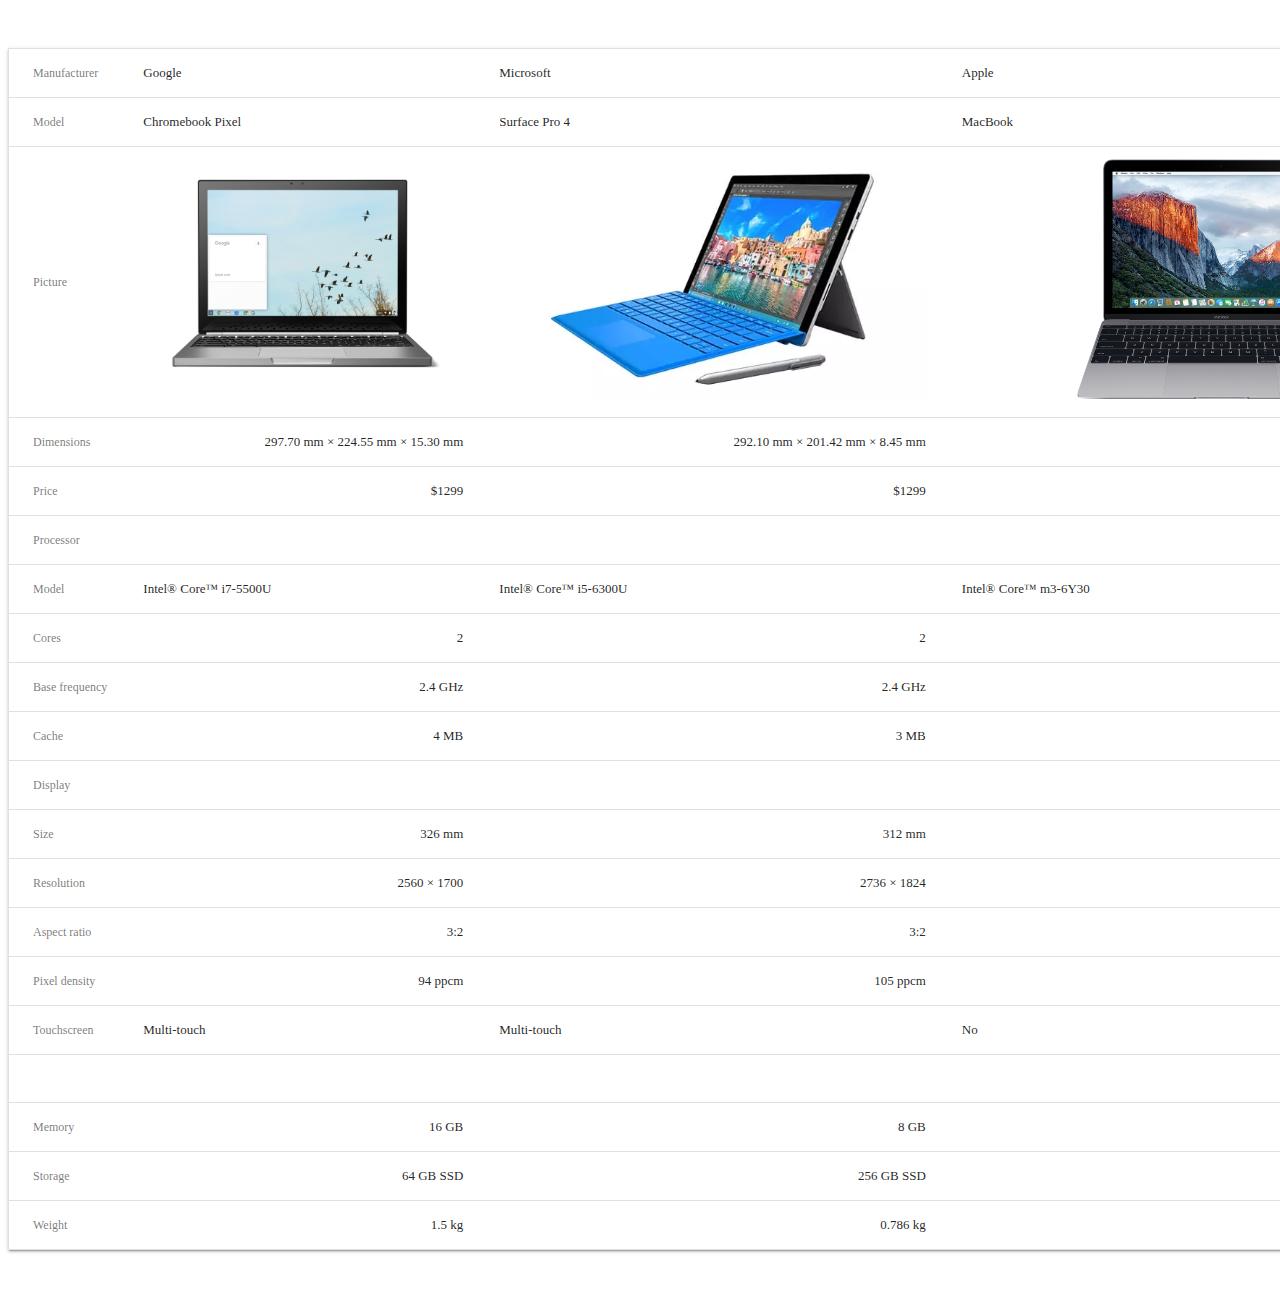
==== laptop-comparison.html @ 0a8b8b83 "Update laptop-comparison.html" ====
<!DOCTYPE html>
<html lang="en">
	<head>
		<meta charset="UTF-8">
		<title>Laptop Comparison</title>
		<link rel="license" href="LICENSE">
		<link rel="stylesheet" href="https://fonts.googleapis.com/css?family=Roboto:400,100,100italic,300,300italic,400italic,500,500italic,700,700italic,900,900italic&subset=latin,latin-ext">
		<style>
			.non-numeric {
				text-align: left;
			}
			
			table {
				margin: 48px auto;
				
				border-collapse: collapse;
				
				white-space: nowrap;
				
				border: 1px solid rgba(0, 0, 0, 0.12);
				background: #FFF;
				box-shadow: 0 2px 2px 0 rgba(0, 0, 0, 0.14), 0 3px 1px -2px rgba(0, 0, 0, 0.2), 0 1px 5px 0 rgba(0, 0, 0, 0.12);
			}
			
			tr, th, td {
				height: 48px;
			}
			
			tr {
				transition: background 0.28s cubic-bezier(0.4, 0, 0.2, 1);
				text-align: right;
				
				border-top: 1px solid rgba(0, 0, 0, 0.12);
				border-bottom: 1px solid rgba(0, 0, 0, 0.12);
			}
			
			tr:hover {
				background: #EEE;
			}
			
			th, td {
				box-sizing: border-box;
				padding: 12px 18px;
				
				vertical-align: middle;
			}
			
			th {
				font-size: 0.75rem;
				font-weight: 500;
				line-height: 1.5rem;
				
				padding-left: 24px;
				
				text-align: left;
				
				color: rgba(0, 0, 0, 0.54);
			}
			
			td {
				font-size: 0.8125rem;
				font-weight: 400;
				line-height: 1.25rem;
				
				color: rgba(0, 0, 0, 0.87);
			}
			
			td:last-of-type {
				padding-right: 24px;
			}
			
			img {
				height: 240px;
			}
		</style>
	</head>
	<body>
		<main>
			<table>
				<tr class="non-numeric">
					<th>Manufacturer</th>
					<td>Google</td>
					<td>Microsoft</td>
					<td>Apple</td>
				</tr>
				<tr class="non-numeric">
					<th>Model</th>
					<td>Chromebook Pixel</td>
					<td>Surface Pro 4</td>
					<td>MacBook</td>
				</tr>
				<tr class="non-numeric">
					<th>Picture</th>
					<td>
						<img src="/images/laptop-comparison/Chromebook_Pixel.webp">
					</td>
					<td>
						<img src="/images/laptop-comparison/Surface_Pro_4.webp">
					</td>
					<td>
						<img src="/images/laptop-comparison/MacBook.webp">
					</td>
				</tr>
				<tr>
					<th>Dimensions</th>
					<td>297.70 mm &times; 224.55 mm &times; 15.30 mm</td>
					<td>292.10 mm &times; 201.42 mm &times; 8.45 mm</td>
					<td>280.50 mm &times; 196.50 mm &times; 13.10 mm</td>
				</tr>
				<tr>
					<th>Price</th>
					<td>$1299</td>
					<td>$1299</td>
					<td>$1299</td>
				</tr>
				<tr class="non-numeric">
					<th colspan="4">Processor</th>
				</tr>
				<tr class="non-numeric">
					<th>Model</th>
					<td>Intel&reg; Core&trade; i7-5500U</td>
					<td>Intel&reg; Core&trade; i5-6300U</td>
					<td>Intel&reg; Core&trade; m3-6Y30</td>
				</tr>
				<tr>
					<th>Cores</th>
					<td>2</td>
					<td>2</td>
					<td>2</td>
				</tr>
				<tr>
					<th>Base frequency</th>
					<td>2.4 GHz</td>
					<td>2.4 GHz</td>
					<td>1.1 GHz</td>
				</tr>
				<tr>
					<th>Cache</th>
					<td>4 MB</td>
					<td>3 MB</td>
					<td>4 MB</td>
				</tr>
				<tr class="non-numeric">
					<th colspan="4">Display</th>
				</tr>
				<tr>
					<th>Size</th>
					<td>326 mm</td>
					<td>312 mm</td>
					<td>305 mm</td>
				</tr>
				<tr>
					<th>Resolution</th>
					<td>2560 &times; 1700</td>
					<td>2736 &times; 1824</td>
					<td>2304 &times; 1440</td>
				</tr>
				<tr>
					<th>Aspect ratio</th>
					<td>3:2</td>
					<td>3:2</td>
					<td>8:5</td>
				</tr>
				<tr>
					<th>Pixel density</th>
					<td>94 ppcm</td>
					<td>105 ppcm</td>
					<td>89 ppcm</td>
				</tr>
				<tr class="non-numeric">
					<th>Touchscreen</th>
					<td>Multi‐touch</td>
					<td>Multi‐touch</td>
					<td>No</td>
				</tr>
				<tr>
					<th colspan="4"></th>
				</tr>
				<tr>
					<th>Memory</th>
					<td>16 GB</td>
					<td>8 GB</td>
					<td>8 GB</td>
				</tr>
				<tr>
					<th>Storage</th>
					<td>64 GB SSD</td>
					<td>256 GB SSD</td>
					<td>256 GB</td>
				</tr>
				<tr>
					<th>Weight</th>
					<td>1.5 kg</td>
					<td>0.786 kg</td>
					<td>0.92 kg</td>
				</tr>
			</table>
		</main>
	</body>
</html>
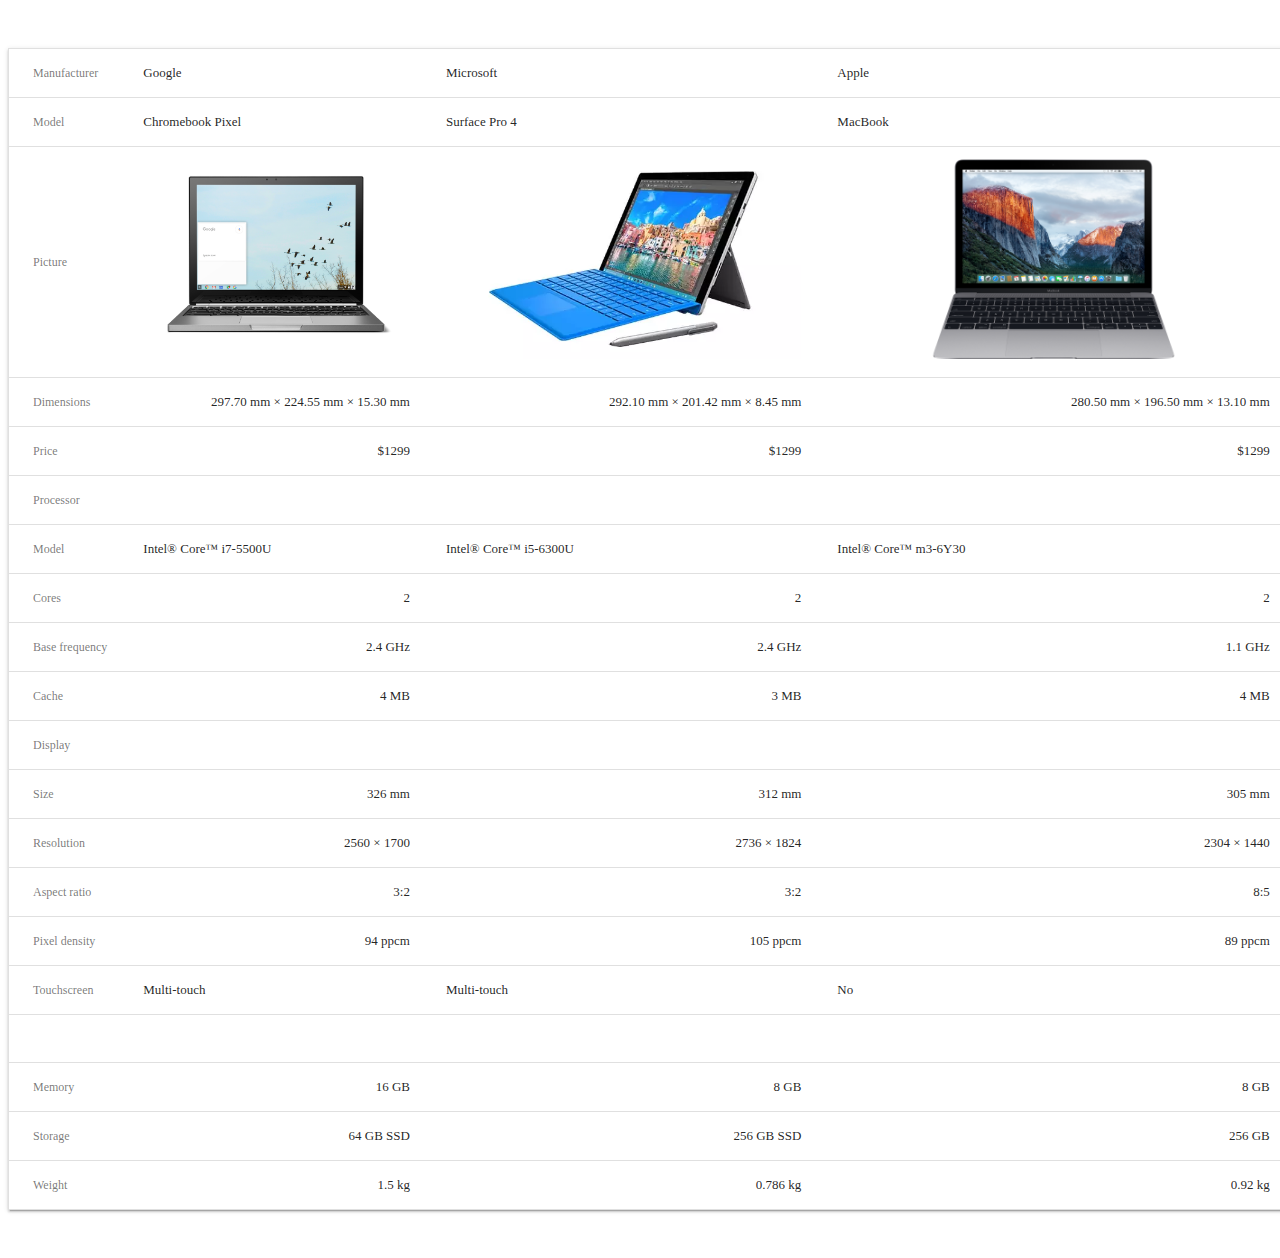
==== commit e9026d51: "Update laptop-comparison.html" ====
--- a/laptop-comparison.html
+++ b/laptop-comparison.html
@@ -70,7 +70,7 @@
 			}
 			
 			img {
-				height: 240px;
+				height: 200px;
 			}
 		</style>
 	</head>
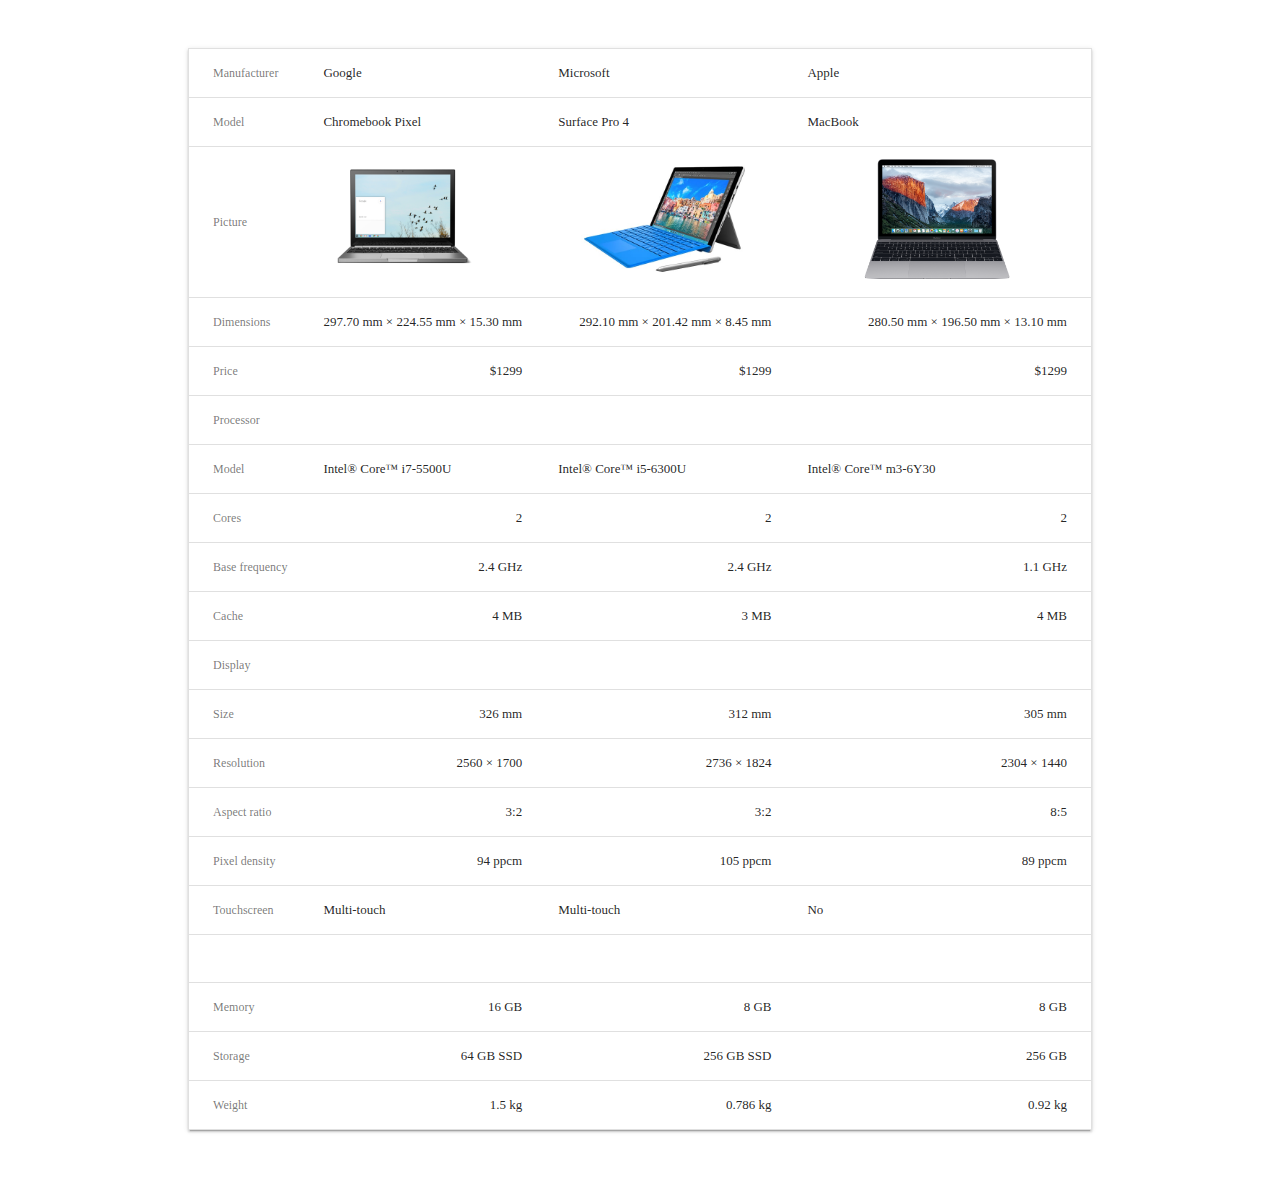
==== commit 5da34172: "Update laptop-comparison.html" ====
--- a/laptop-comparison.html
+++ b/laptop-comparison.html
@@ -70,7 +70,7 @@
 			}
 			
 			img {
-				height: 200px;
+				height: 120px;
 			}
 		</style>
 	</head>
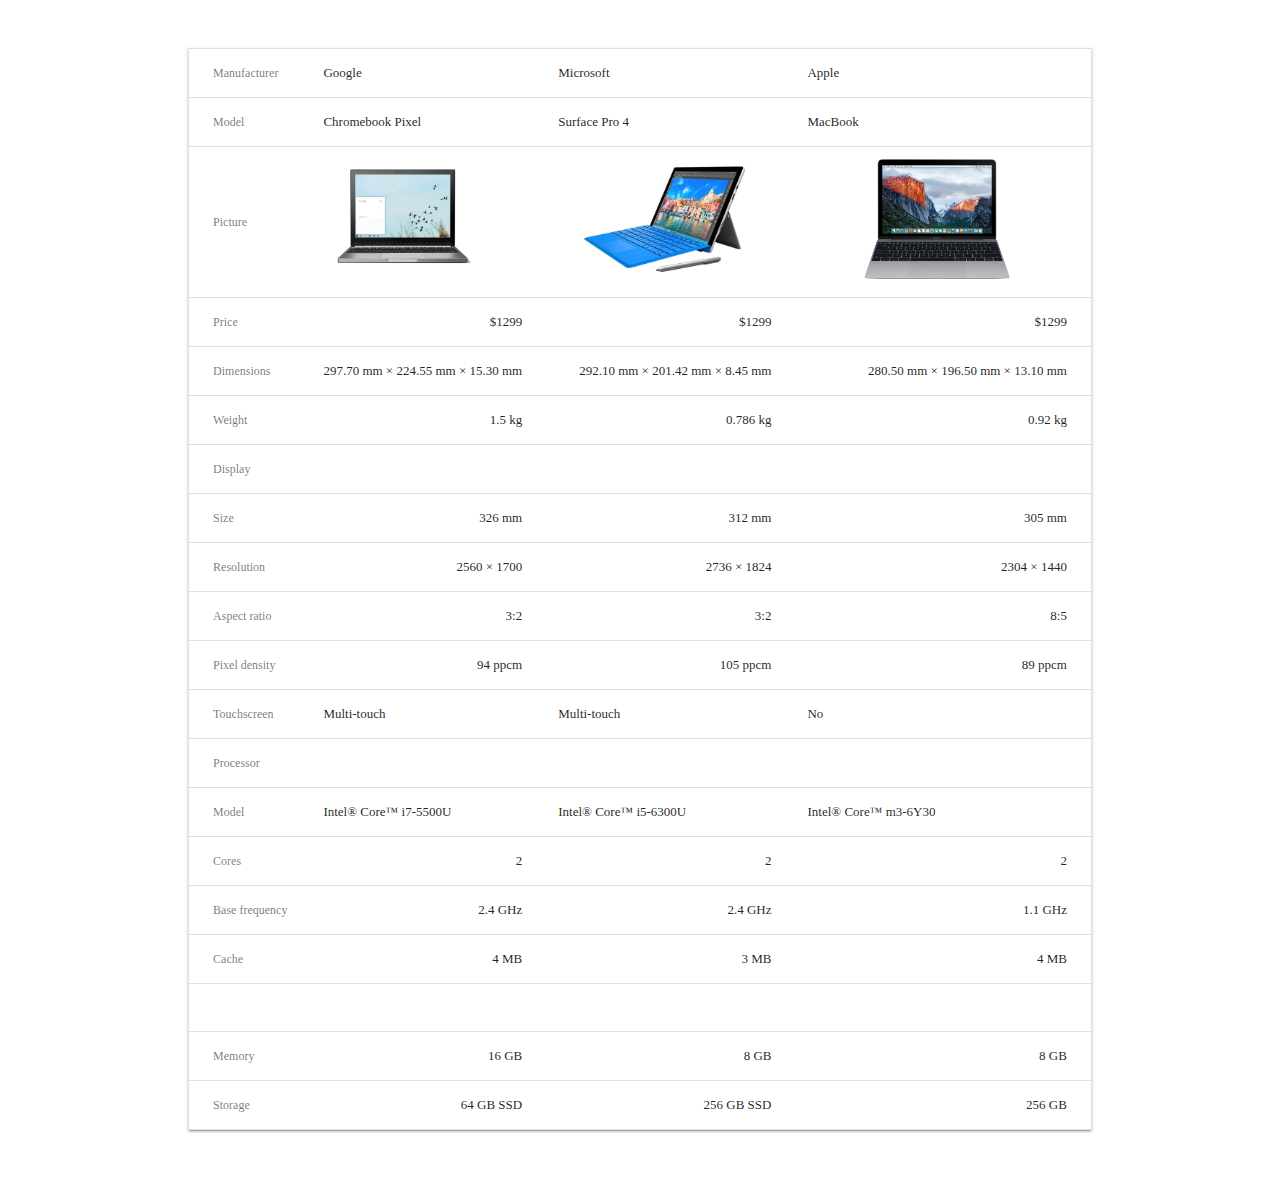
==== commit 09839034: "Update laptop-comparison.html" ====
--- a/laptop-comparison.html
+++ b/laptop-comparison.html
@@ -102,16 +102,55 @@
 					</td>
 				</tr>
 				<tr>
+					<th>Price</th>
+					<td>$1299</td>
+					<td>$1299</td>
+					<td>$1299</td>
+				</tr>
+				<tr>
 					<th>Dimensions</th>
 					<td>297.70 mm &times; 224.55 mm &times; 15.30 mm</td>
 					<td>292.10 mm &times; 201.42 mm &times; 8.45 mm</td>
 					<td>280.50 mm &times; 196.50 mm &times; 13.10 mm</td>
 				</tr>
 				<tr>
-					<th>Price</th>
-					<td>$1299</td>
-					<td>$1299</td>
-					<td>$1299</td>
+					<th>Weight</th>
+					<td>1.5 kg</td>
+					<td>0.786 kg</td>
+					<td>0.92 kg</td>
+				</tr>
+				<tr class="non-numeric">
+					<th colspan="4">Display</th>
+				</tr>
+				<tr>
+					<th>Size</th>
+					<td>326 mm</td>
+					<td>312 mm</td>
+					<td>305 mm</td>
+				</tr>
+				<tr>
+					<th>Resolution</th>
+					<td>2560 &times; 1700</td>
+					<td>2736 &times; 1824</td>
+					<td>2304 &times; 1440</td>
+				</tr>
+				<tr>
+					<th>Aspect ratio</th>
+					<td>3:2</td>
+					<td>3:2</td>
+					<td>8:5</td>
+				</tr>
+				<tr>
+					<th>Pixel density</th>
+					<td>94 ppcm</td>
+					<td>105 ppcm</td>
+					<td>89 ppcm</td>
+				</tr>
+				<tr class="non-numeric">
+					<th>Touchscreen</th>
+					<td>Multi‐touch</td>
+					<td>Multi‐touch</td>
+					<td>No</td>
 				</tr>
 				<tr class="non-numeric">
 					<th colspan="4">Processor</th>
@@ -140,39 +179,6 @@
 					<td>3 MB</td>
 					<td>4 MB</td>
 				</tr>
-				<tr class="non-numeric">
-					<th colspan="4">Display</th>
-				</tr>
-				<tr>
-					<th>Size</th>
-					<td>326 mm</td>
-					<td>312 mm</td>
-					<td>305 mm</td>
-				</tr>
-				<tr>
-					<th>Resolution</th>
-					<td>2560 &times; 1700</td>
-					<td>2736 &times; 1824</td>
-					<td>2304 &times; 1440</td>
-				</tr>
-				<tr>
-					<th>Aspect ratio</th>
-					<td>3:2</td>
-					<td>3:2</td>
-					<td>8:5</td>
-				</tr>
-				<tr>
-					<th>Pixel density</th>
-					<td>94 ppcm</td>
-					<td>105 ppcm</td>
-					<td>89 ppcm</td>
-				</tr>
-				<tr class="non-numeric">
-					<th>Touchscreen</th>
-					<td>Multi‐touch</td>
-					<td>Multi‐touch</td>
-					<td>No</td>
-				</tr>
 				<tr>
 					<th colspan="4"></th>
 				</tr>
@@ -188,12 +194,6 @@
 					<td>256 GB SSD</td>
 					<td>256 GB</td>
 				</tr>
-				<tr>
-					<th>Weight</th>
-					<td>1.5 kg</td>
-					<td>0.786 kg</td>
-					<td>0.92 kg</td>
-				</tr>
 			</table>
 		</main>
 	</body>
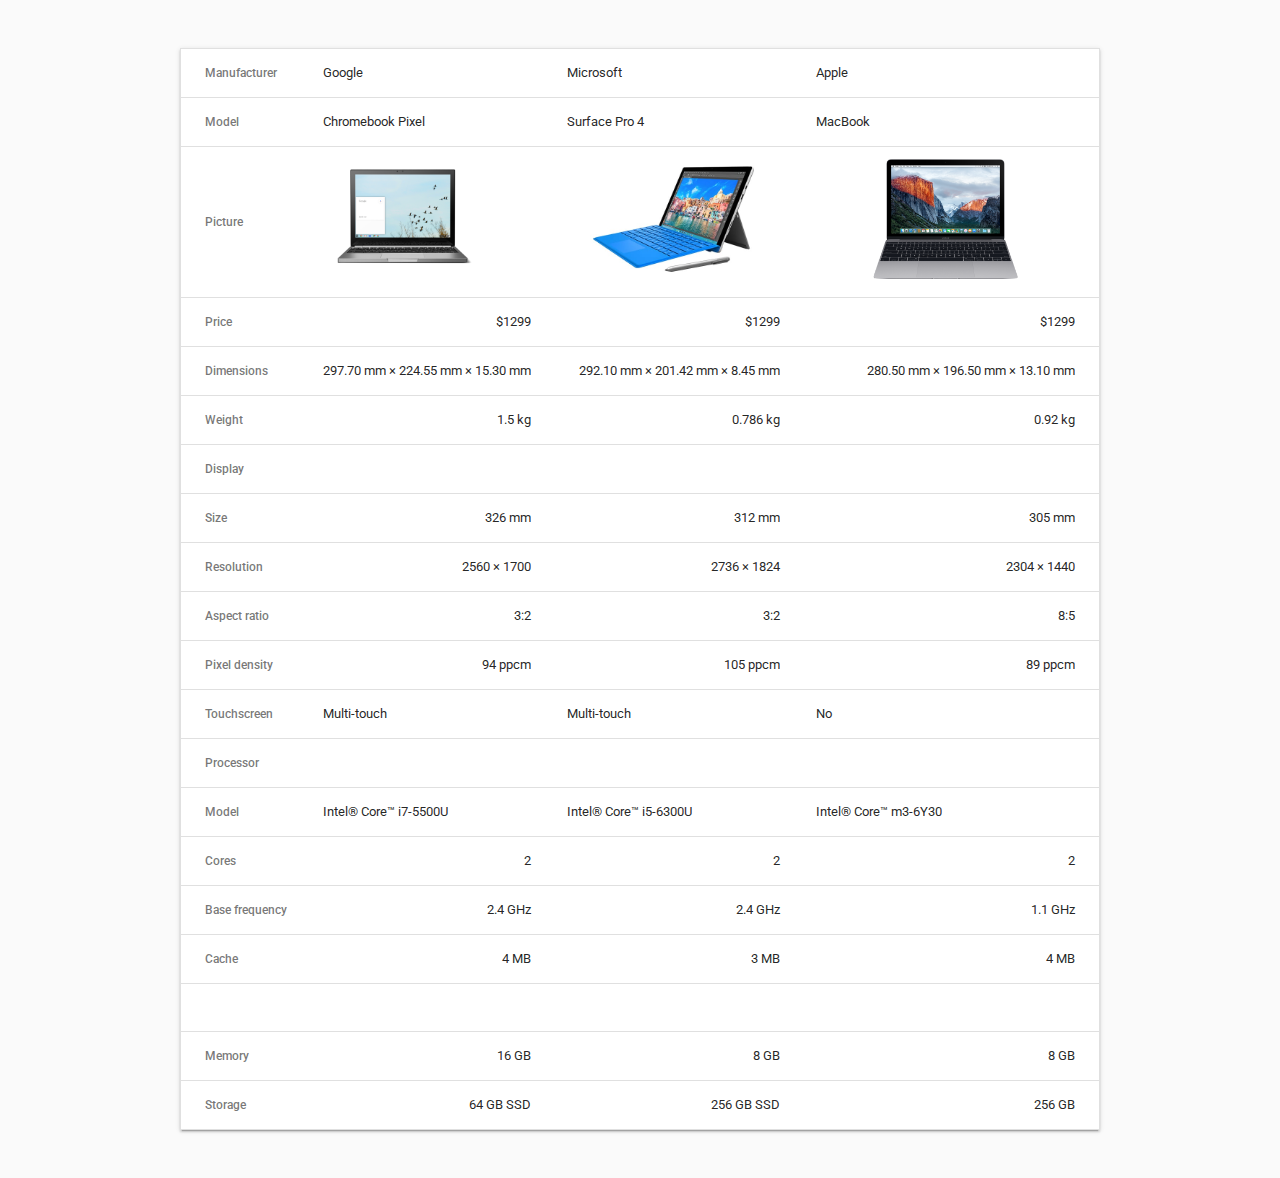
==== commit 8712cc9c: "Update laptop-comparison.html" ====
--- a/laptop-comparison.html
+++ b/laptop-comparison.html
@@ -10,6 +10,15 @@
 				text-align: left;
 			}
 			
+			body {
+				font: 400 0.875rem/1.5rem 'Roboto', sans-serif;
+				
+				margin: 0;
+				
+				color: rgba(0, 0, 0, 0.87);
+				background: #FAFAFA;
+			}
+			
 			table {
 				margin: 48px auto;
 				
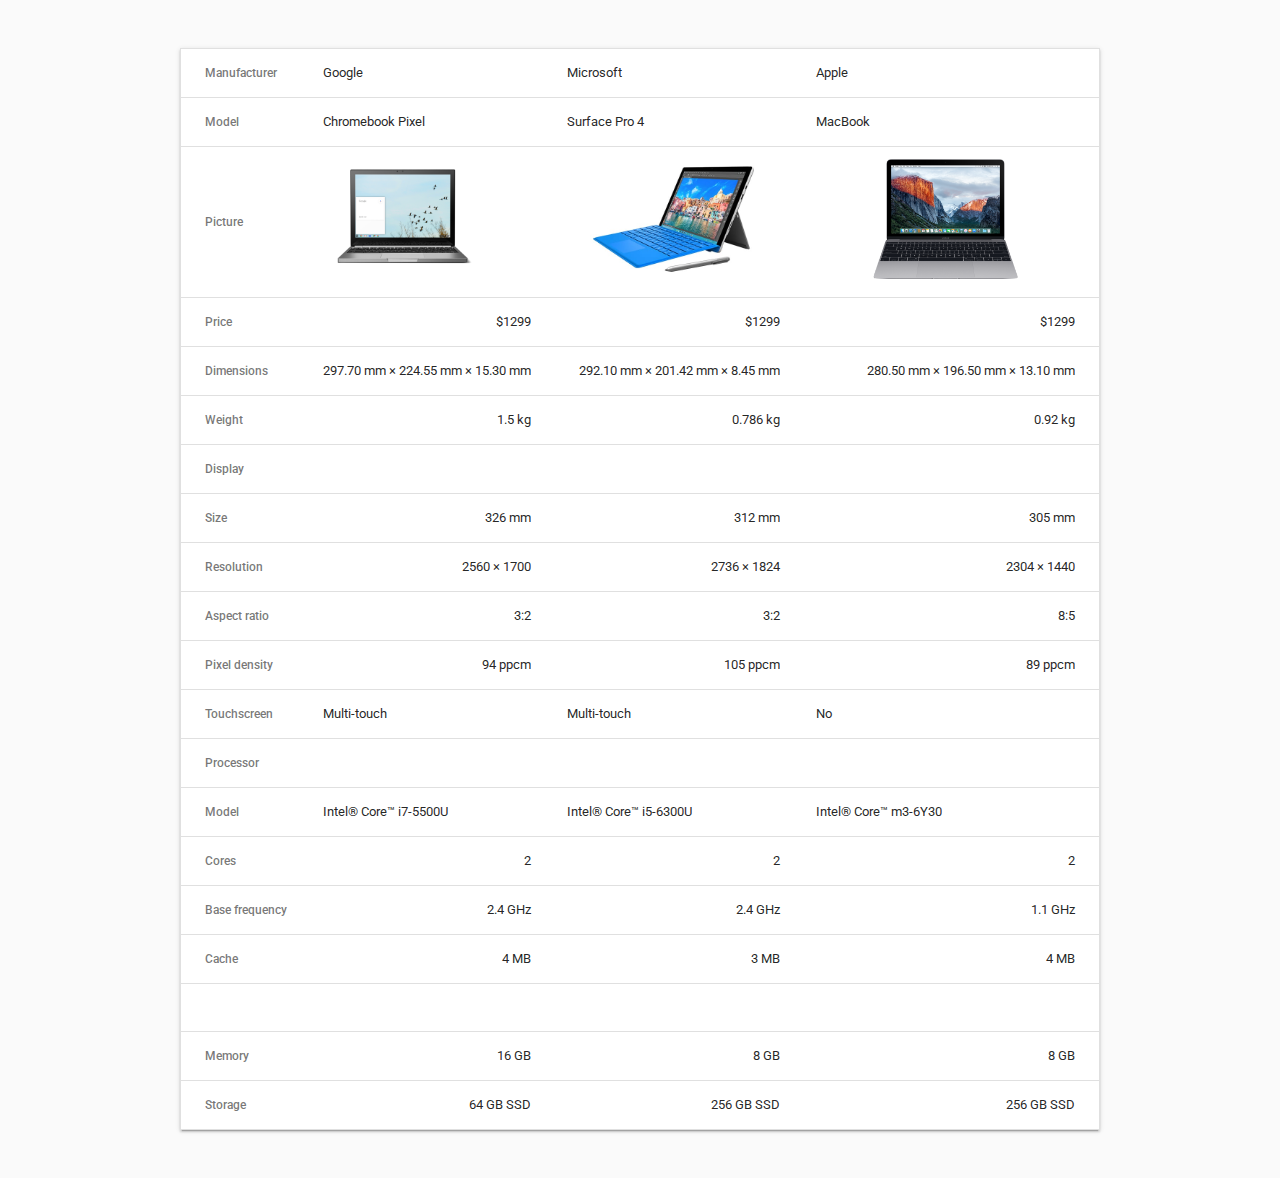
==== commit 53c1124b: "Update laptop-comparison.html" ====
--- a/laptop-comparison.html
+++ b/laptop-comparison.html
@@ -201,7 +201,7 @@
 					<th>Storage</th>
 					<td>64 GB SSD</td>
 					<td>256 GB SSD</td>
-					<td>256 GB</td>
+					<td>256 GB SSD</td>
 				</tr>
 			</table>
 		</main>
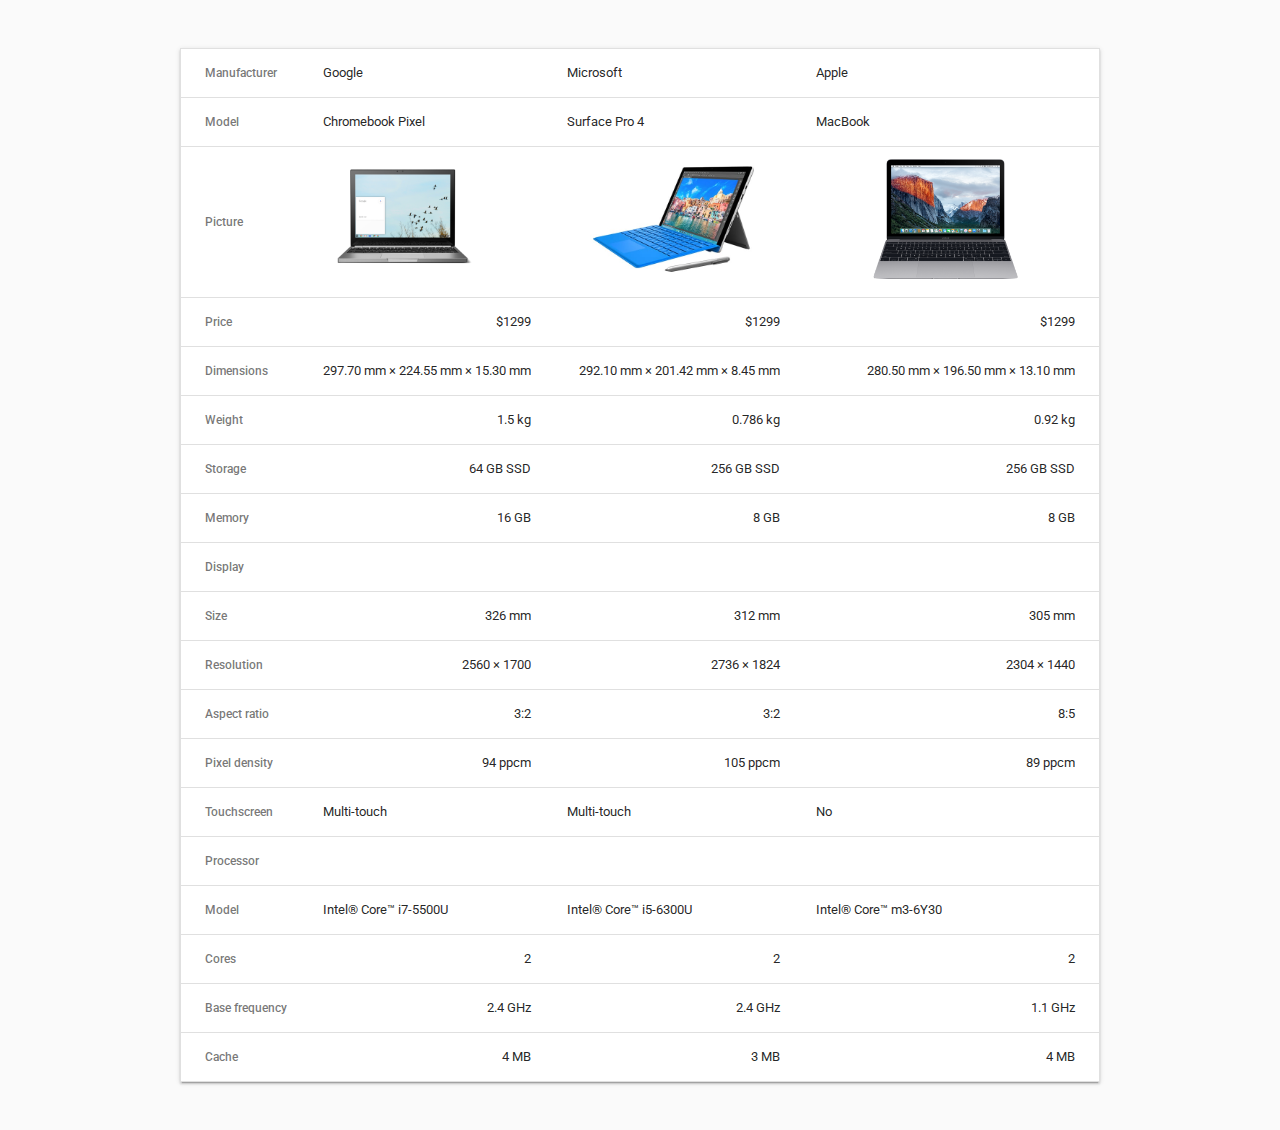
==== commit f96803ec: "Update laptop-comparison.html" ====
--- a/laptop-comparison.html
+++ b/laptop-comparison.html
@@ -101,13 +101,22 @@
 				<tr class="non-numeric">
 					<th>Picture</th>
 					<td>
-						<img src="/images/laptop-comparison/Chromebook_Pixel.webp">
+						<picture>
+							<source type="image/webp" srcset="/images/laptop-comparison/Chromebook_Pixel.webp">
+							<img src="/images/laptop-comparison/Chromebook_Pixel.png" alt="Chromebook Pixel">
+						</picture>
 					</td>
 					<td>
-						<img src="/images/laptop-comparison/Surface_Pro_4.webp">
+						<picture>
+							<source type="image/webp" srcset="/images/laptop-comparison/Surface_Pro_4.webp">
+							<img src="/images/laptop-comparison/Surface_Pro_4.png" alt="Surface Pro 4">
+						</picture>
 					</td>
 					<td>
-						<img src="/images/laptop-comparison/MacBook.webp">
+						<picture>
+							<source type="image/webp" srcset="/images/laptop-comparison/MacBook.webp">
+							<img src="/images/laptop-comparison/MacBook.png" alt="MacBook">
+						</picture>
 					</td>
 				</tr>
 				<tr>
@@ -128,6 +137,18 @@
 					<td>0.786 kg</td>
 					<td>0.92 kg</td>
 				</tr>
+				<tr>
+					<th>Storage</th>
+					<td>64 GB SSD</td>
+					<td>256 GB SSD</td>
+					<td>256 GB SSD</td>
+				</tr>
+				<tr>
+					<th>Memory</th>
+					<td>16 GB</td>
+					<td>8 GB</td>
+					<td>8 GB</td>
+				</tr>
 				<tr class="non-numeric">
 					<th colspan="4">Display</th>
 				</tr>
@@ -188,21 +209,6 @@
 					<td>3 MB</td>
 					<td>4 MB</td>
 				</tr>
-				<tr>
-					<th colspan="4"></th>
-				</tr>
-				<tr>
-					<th>Memory</th>
-					<td>16 GB</td>
-					<td>8 GB</td>
-					<td>8 GB</td>
-				</tr>
-				<tr>
-					<th>Storage</th>
-					<td>64 GB SSD</td>
-					<td>256 GB SSD</td>
-					<td>256 GB SSD</td>
-				</tr>
 			</table>
 		</main>
 	</body>
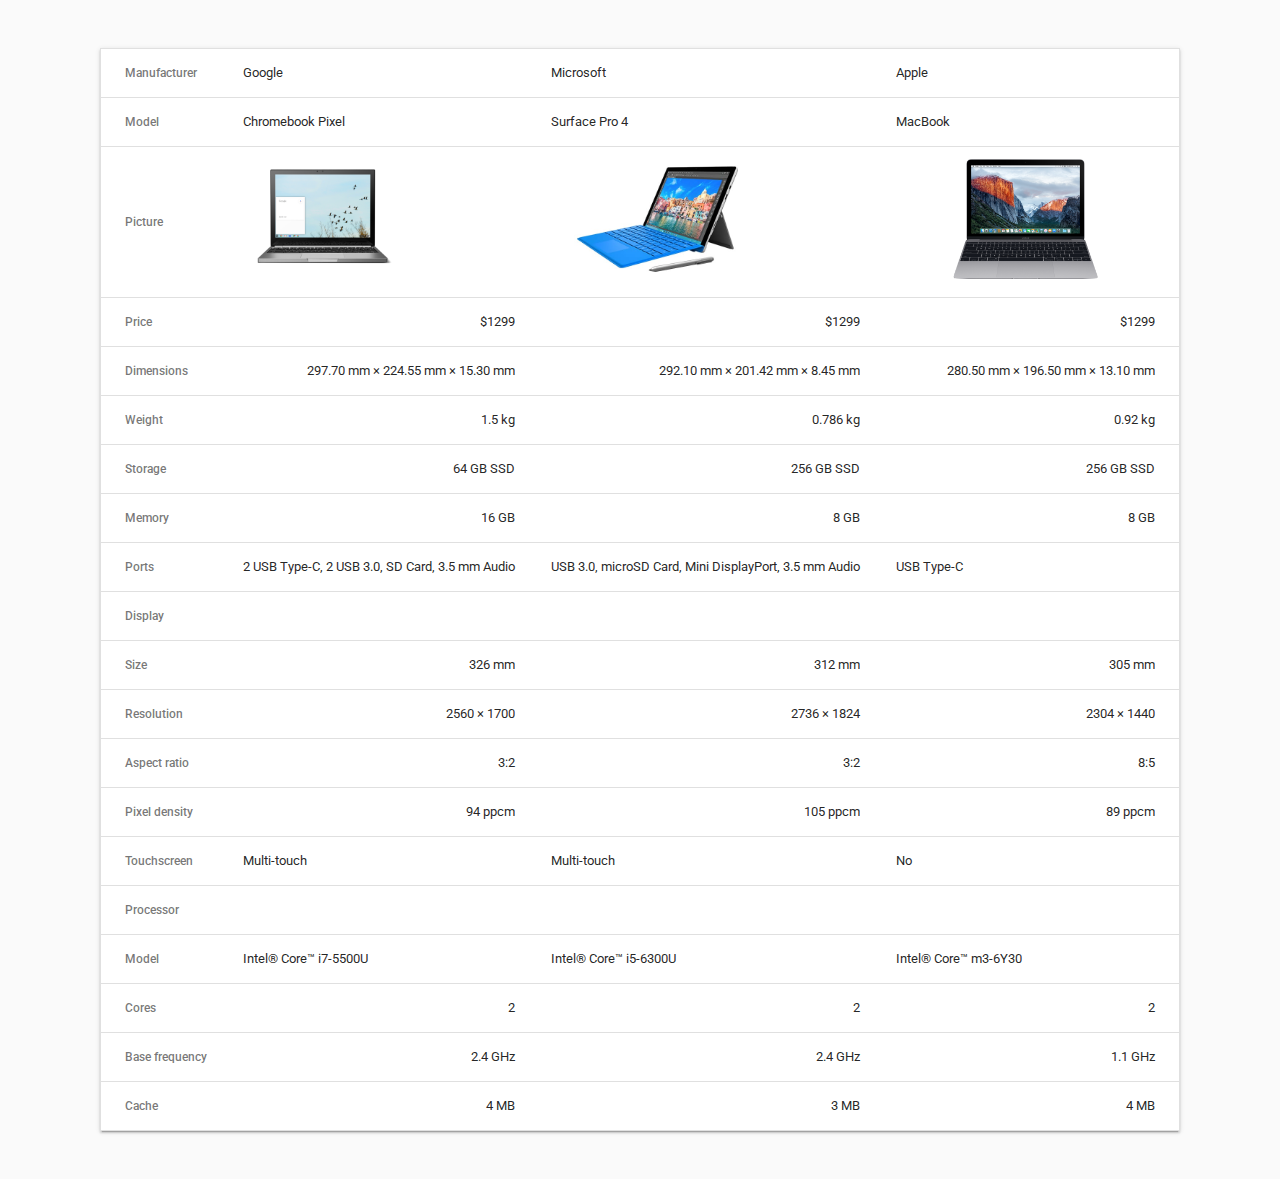
==== commit a5912aa9: "Update laptop-comparison.html" ====
--- a/laptop-comparison.html
+++ b/laptop-comparison.html
@@ -150,6 +150,12 @@
 					<td>8 GB</td>
 				</tr>
 				<tr class="non-numeric">
+					<th>Ports</th>
+					<td>2 USB Type-C, 2 USB 3.0, SD Card, 3.5 mm Audio</td>
+					<td>USB 3.0, microSD Card, Mini DisplayPort, 3.5 mm Audio</td>
+					<td>USB Type-C</td>
+				</tr>
+				<tr class="non-numeric">
 					<th colspan="4">Display</th>
 				</tr>
 				<tr>
